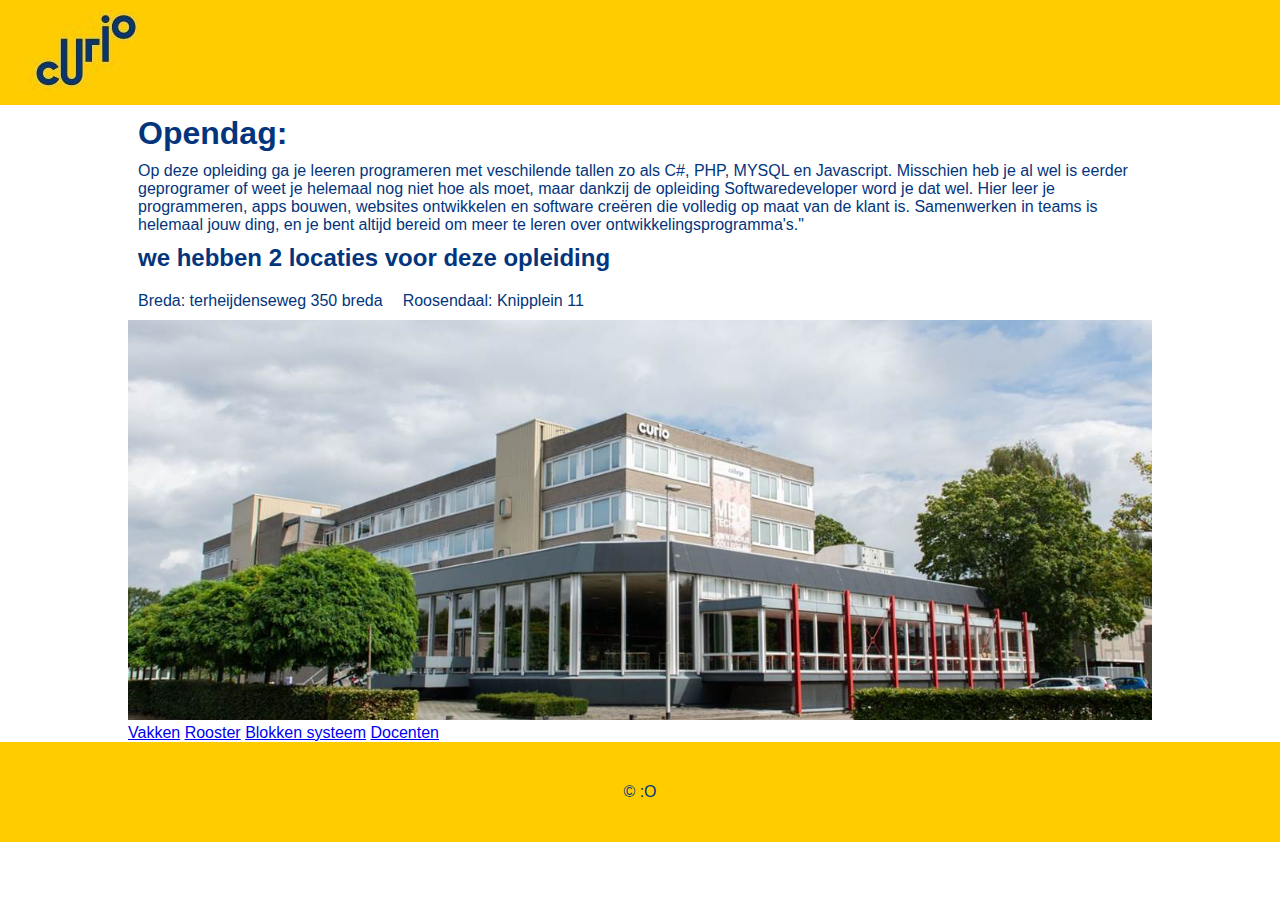
==== index.html @ d9122c04 "Inported my website" ====
<!DOCTYPE html>
<html lang="en">
<head>
    <meta charset="UTF-8">
    <meta name="viewport" content="width=device-width, initial-scale=1.0">
    <link rel="stylesheet" href="style.css">
    <title>Opendag SoftwareDev</title>
</head>

<body>
    <header>
        <div class="logo">
            <a href="index.html"><img src="img/logo.jpg" alt=""></a>
        </div>
    </header>

    <main>
        <h1>Opendag:</h1>

        <p>Op deze opleiding ga je leeren programeren met veschilende tallen zo als C#, PHP, MYSQL en Javascript. Misschien heb je al wel is eerder geprogramer of weet je helemaal nog niet hoe als moet, maar dankzij de opleiding Softwaredeveloper word je dat wel. Hier leer je programmeren, apps bouwen, websites ontwikkelen en software creëren die volledig op maat van de klant is. Samenwerken in teams is helemaal jouw ding, en je bent altijd bereid om meer te leren over ontwikkelingsprogramma's."</p>
        
        <h2>we hebben 2 locaties voor deze opleiding</h2>
        <div class="locaties">
            <p>Breda: terheijdenseweg 350 breda</p>
            <p>Roosendaal: Knipplein 11</p>
        </div>

        <div class="banner">
            <img src="img/locatie-curio-terheijdenseweg-350-1.jpg" alt="">
        </div>

        <nav>
            <a href="vakken.html">Vakken</a>
            <a href="rooster.html">Rooster</a>
            <a href="blokken.html">Blokken systeem</a>
            <a href="docenten.html">Docenten</a>
        </nav>

    </main>

    <footer>
       <p>&copy; :O</p>
    </footer>
</body>

</html>
---- style.css ----
*{
    margin: 0;
    padding: 0;
    font-family: Fellix,"Open Sans","Helvetica Neue",Helvetica,Arial,sans-serif;
}
body{
    color: #03357C;
}

/* =============================================header========================================== */
header{
    background-color: #FFCC00;
    height: 105px;
}
header h1{
    display: flex;
    align-content: center;
    font-size: 17mm;
}
header img{
    height: 80px ;
    width: 157px;
    padding: 10px 0 0 10px;
    display: flex;
    align-content: center;
}
/* =============================================body============================================= */
main{
    width: 80%;
    margin: 0 auto;
}
img{
    object-fit: cover;
    height: 400px;
    width: 100%;
}
h1, h2, p{
    margin: 10px;
}
.locaties{
    display: flex;
}



/* ===========================================footer=========================================== */
footer{
    background-color: #FFCC00;
    height: 100px;
    display: flex;
    justify-content: center;
    align-items: center;
}
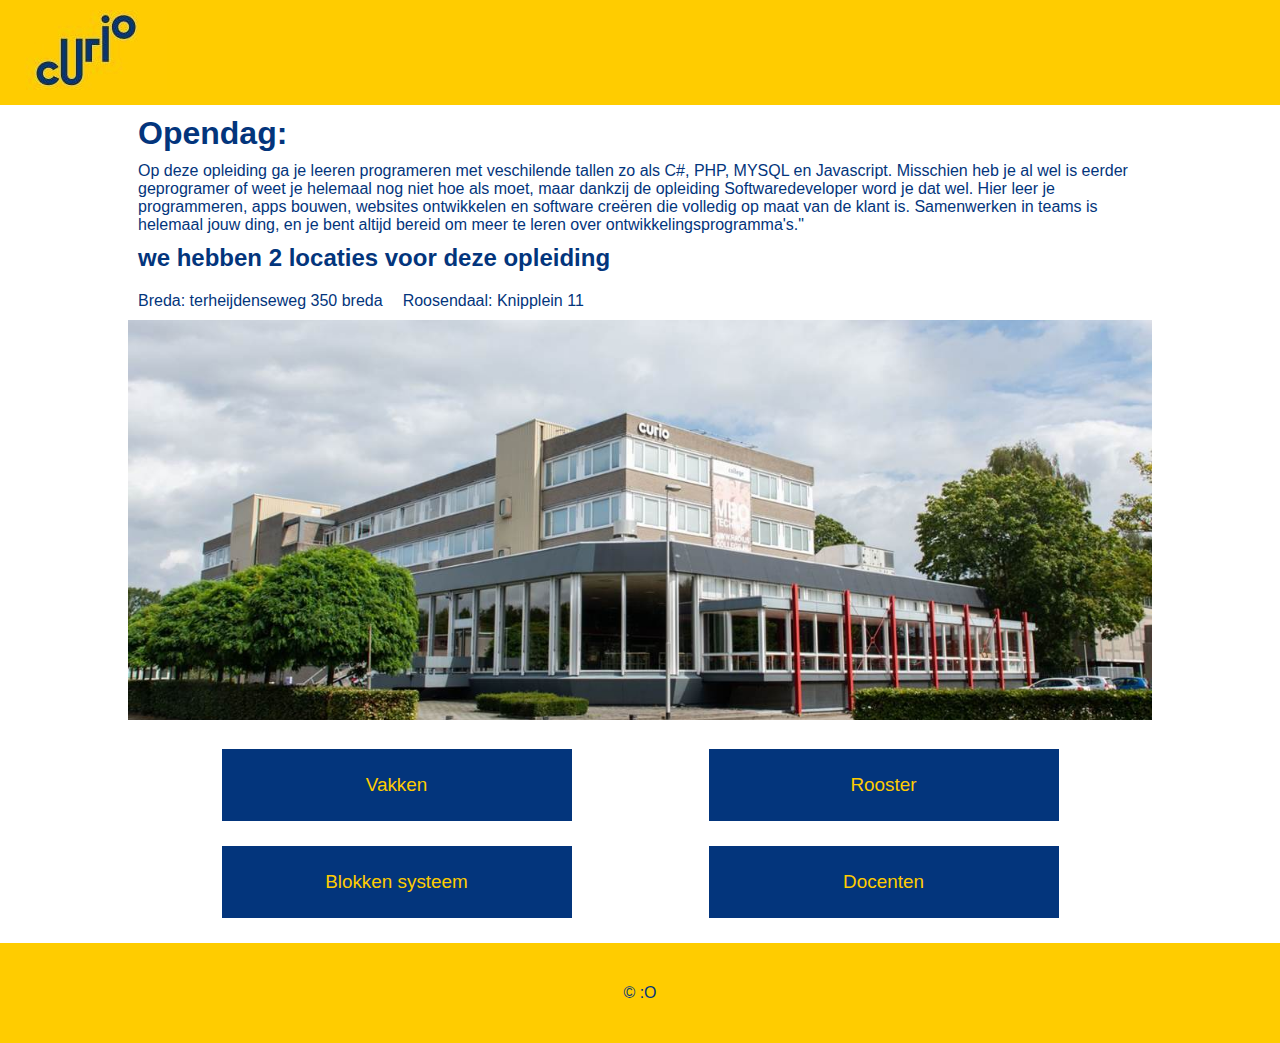
==== commit aae045fa: "Made a nav-bar" ====
--- a/index.html
+++ b/index.html
@@ -30,10 +30,14 @@
         </div>
 
         <nav>
-            <a href="vakken.html">Vakken</a>
-            <a href="rooster.html">Rooster</a>
-            <a href="blokken.html">Blokken systeem</a>
-            <a href="docenten.html">Docenten</a>
+            <div class="nav">
+                <a href="vakken.html">Vakken</a>
+                <a href="rooster.html">Rooster</a> 
+            </div>
+            <div class="nav">
+                <a href="blokken.html">Blokken systeem</a>
+                <a href="docenten.html">Docenten</a>
+            </div>
         </nav>
 
     </main>
--- a/style.css
+++ b/style.css
@@ -24,6 +24,27 @@
     display: flex;
     align-content: center;
 }
+/* =============================================nav============================================== */
+nav a{
+    text-decoration: none;
+    font-size: 5mm;
+    display: flex;
+    justify-content: center;
+    color: #FFCC00;
+    background-color: #03357C;
+    padding: 25px;
+    width: 300px;
+}
+nav a:hover{
+    background-color: #FFCC00;
+    color: #03357C;
+}
+.nav{
+    display: flex;
+    justify-content: space-around;
+    margin: 25px;
+}
+
 /* =============================================body============================================= */
 main{
     width: 80%;
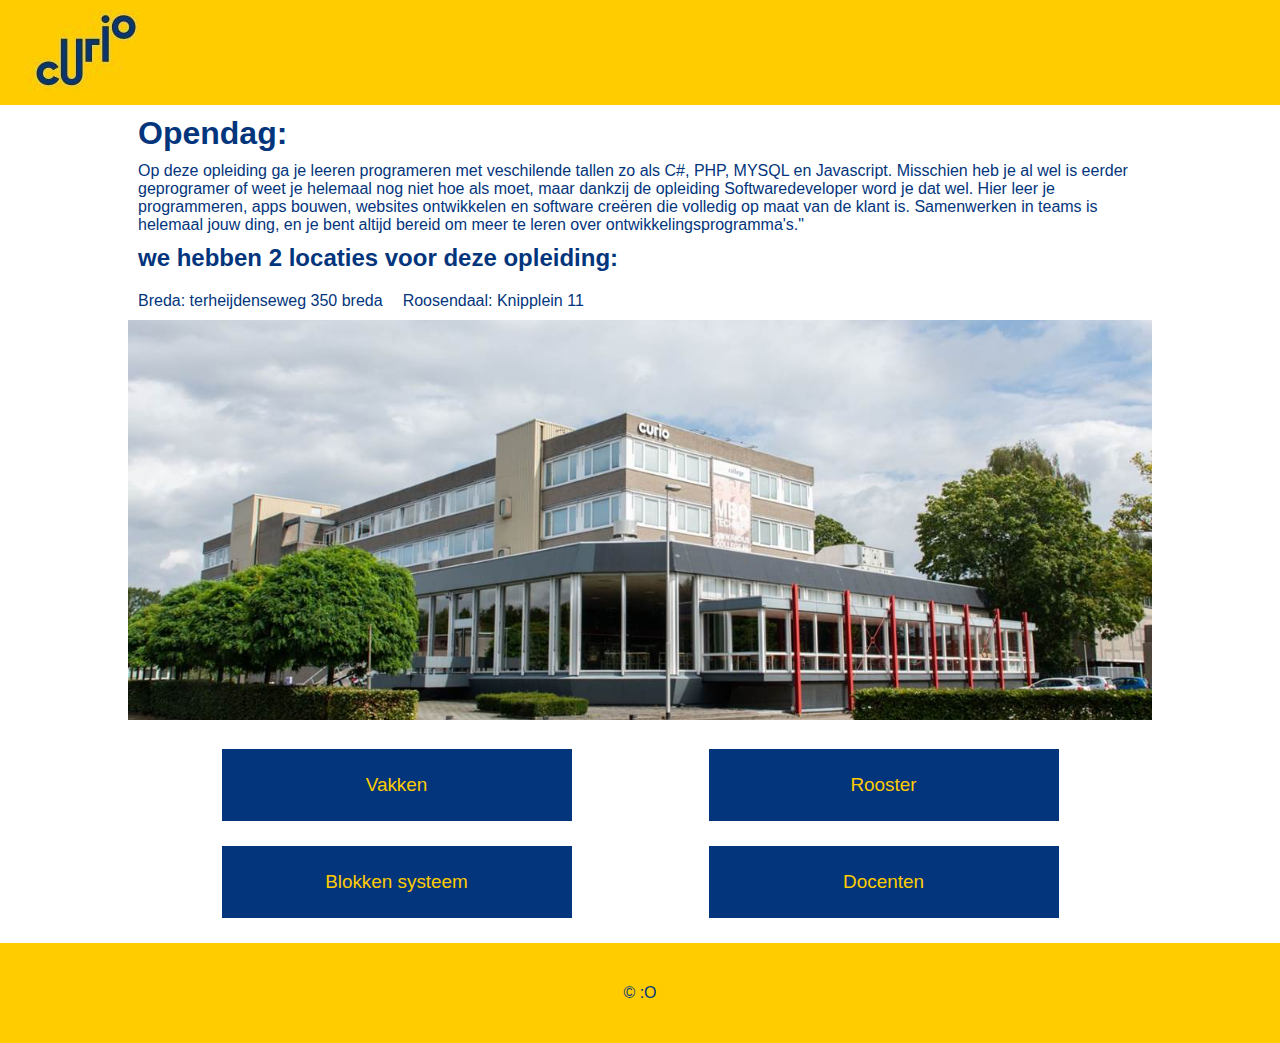
==== commit cd39c27c: "added some names to the img" ====
--- a/index.html
+++ b/index.html
@@ -10,7 +10,7 @@
 <body>
     <header>
         <div class="logo">
-            <a href="index.html"><img src="img/logo.jpg" alt=""></a>
+            <a href="index.html"><img src="img/logo.jpg" alt="logo"></a>
         </div>
     </header>
 
@@ -19,14 +19,14 @@
 
         <p>Op deze opleiding ga je leeren programeren met veschilende tallen zo als C#, PHP, MYSQL en Javascript. Misschien heb je al wel is eerder geprogramer of weet je helemaal nog niet hoe als moet, maar dankzij de opleiding Softwaredeveloper word je dat wel. Hier leer je programmeren, apps bouwen, websites ontwikkelen en software creëren die volledig op maat van de klant is. Samenwerken in teams is helemaal jouw ding, en je bent altijd bereid om meer te leren over ontwikkelingsprogramma's."</p>
         
-        <h2>we hebben 2 locaties voor deze opleiding</h2>
+        <h2>we hebben 2 locaties voor deze opleiding:</h2>
         <div class="locaties">
             <p>Breda: terheijdenseweg 350 breda</p>
             <p>Roosendaal: Knipplein 11</p>
         </div>
 
         <div class="banner">
-            <img src="img/locatie-curio-terheijdenseweg-350-1.jpg" alt="">
+            <img src="img/locatie-curio-terheijdenseweg-350-1.jpg" alt="School">
         </div>
 
         <nav>
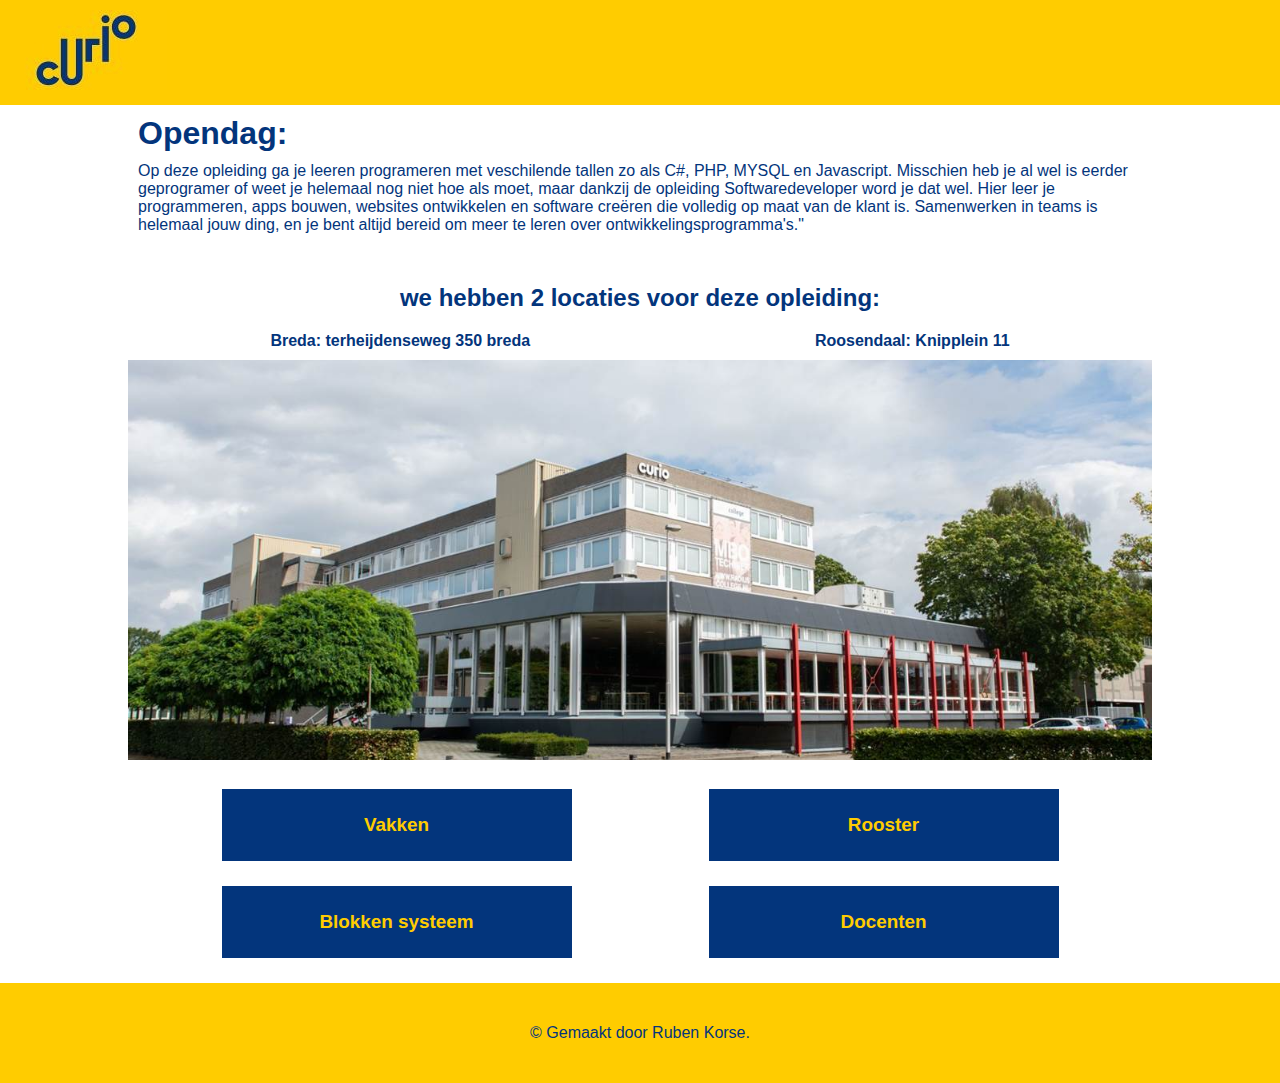
==== commit bcb61f14: "andere footers aan gepast" ====
--- a/index.html
+++ b/index.html
@@ -43,7 +43,7 @@
     </main>
 
     <footer>
-       <p>&copy; :O</p>
+       <p>&copy; Gemaakt door Ruben Korse.</p>
     </footer>
 </body>
 
--- a/style.css
+++ b/style.css
@@ -27,6 +27,7 @@
 /* =============================================nav============================================== */
 nav a{
     text-decoration: none;
+    font-weight: bold;
     font-size: 5mm;
     display: flex;
     justify-content: center;
@@ -35,9 +36,10 @@
     padding: 25px;
     width: 300px;
 }
-nav a:hover{
+nav a:Hover{
     background-color: #FFCC00;
     color: #03357C;
+    transition: 0,5s;
 }
 .nav{
     display: flex;
@@ -55,15 +57,27 @@
     height: 400px;
     width: 100%;
 }
-h1, h2, p{
+.rooster img{
+    height: 800px;
+}
+h1, h2,h3, p{
     margin: 10px;
+}
+h2{
+    display: flex;
+    justify-content: center;
+    margin-top: 50px;
 }
 .locaties{
     display: flex;
+    justify-content: space-around;
 }
-
-
-
+.locaties p{
+    font-weight: bold;
+}
+.blokkenimg img{
+    height: 650px;
+}
 /* ===========================================footer=========================================== */
 footer{
     background-color: #FFCC00;
@@ -71,4 +85,40 @@
     display: flex;
     justify-content: center;
     align-items: center;
+}
+.bordercard {
+    border-radius: 5%;
+    border: 3px solid #03357C; 
+    padding: 10px;
+    margin: 150px 0 50px 0;
+    text-align: center;
+    width: 200px;
+} 
+.borderimg {
+    margin-bottom: 50px;
+}  
+.borderimg img {
+    max-width: 100%;
+    height: auto;
+    border-radius: 50%; 
+}
+.borderimg img {
+    max-width: 80%;
+    height: auto;
+    border-radius: 50%; 
+    border: 3px solid #03357C; 
+    padding: 5px; 
+}
+.bordercard p {
+    font-size: 18px;
+    font-weight: bold;
+    color: #03357C;
+    margin: 0;
+}
+.margin-card-p{
+    margin-bottom: 50px;
+}
+.space-around{
+    display: flex;
+    justify-content: space-around;
 }